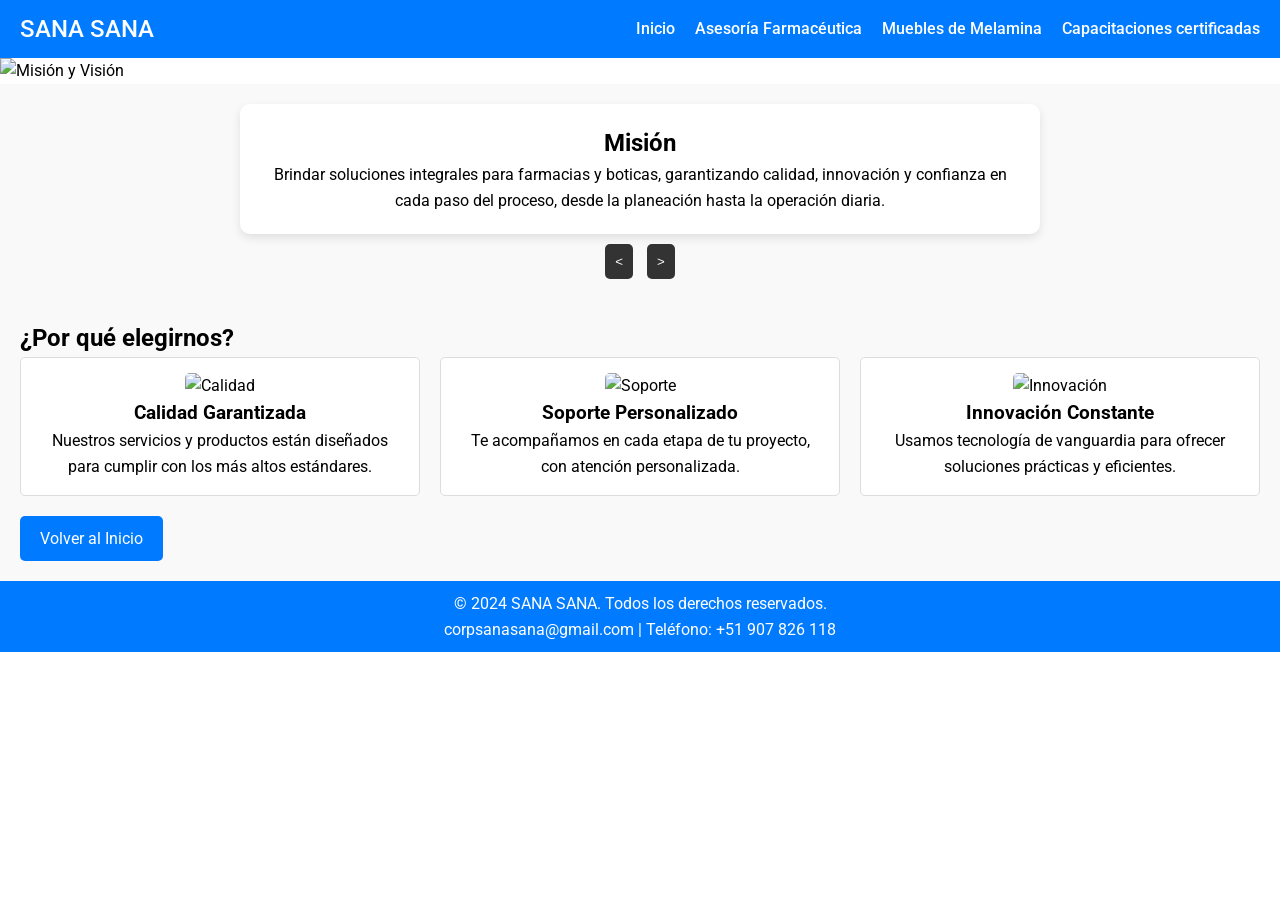
==== mision-vision.html @ 87742e04 "Update mision-vision.html" ====
<!DOCTYPE html>
<!DOCTYPE html>
<html lang="es">
<head>
  <meta charset="UTF-8">
  <meta name="viewport" content="width=device-width, initial-scale=1.0">
  <title>Misión y Visión | SANA SANA</title>
  <link rel="stylesheet" href="https://fonts.googleapis.com/css2?family=Roboto:wght@400;500&display=swap">
  <style>
    /* Reset */
    * {
      margin: 0;
      padding: 0;
      box-sizing: border-box;
    }
    body {
      font-family: 'Roboto', sans-serif;
      line-height: 1.6;
    }
    /* Header */
    header {
      background-color: #007BFF;
      color: white;
      padding: 10px 20px;
      display: flex;
      justify-content: space-between;
      align-items: center;
      position: relative;
      z-index: 10;
    }
    .logo {
      font-size: 24px;
      font-weight: 500;
    }
    nav {
      display: flex;
    }
    nav a {
      color: white;
      margin-left: 20px;
      text-decoration: none;
      font-weight: 500;
    }
    /* Menú desplegable en móvil */
    .menu-icon {
      display: none;
      font-size: 30px;
      cursor: pointer;
    }
    @media screen and (max-width: 768px) {
      nav {
        display: none;
        flex-direction: column;
        width: 100%;
        position: absolute;
        top: 60px;
        left: 0;
        background-color: #007BFF;
        padding: 20px;
      }
      nav a {
        margin-left: 0;
        margin-bottom: 15px;
      }
      .menu-icon {
        display: block;
      }
      nav.show {
        display: flex;
      }
    }
    /* Hero Image */
    .hero-image {
      width: 100%;
      height: auto;
      display: block;
    }
    /* Carousel Section */
    .carousel-section {
      padding: 20px;
      background-color: #f9f9f9;
      text-align: center;
    }
    .carousel {
      position: relative;
      max-width: 800px;
      margin: 0 auto;
    }
    .carousel-item {
      display: none;
      padding: 20px;
      background-color: white;
      border-radius: 10px;
      box-shadow: 0 4px 10px rgba(0, 0, 0, 0.1);
    }
    .carousel-item.active {
      display: block;
    }
    .carousel-controls {
      margin-top: 10px;
    }
    .carousel-controls button {
      background-color: #333;
      color: white;
      border: none;
      padding: 10px;
      margin: 0 5px;
      cursor: pointer;
      border-radius: 5px;
    }
    .carousel-controls button:hover {
      background-color: #555;
    }
    /* Extra Info Section */
    .extra-info {
      padding: 20px;
      background-color: #f9f9f9;
    }
    .info-grid {
      display: flex;
      gap: 20px;
      flex-wrap: wrap;
    }
    .info-item {
      flex: 1 1 calc(33.333% - 20px);
      text-align: center;
      background: white;
      padding: 15px;
      border: 1px solid #ddd;
      border-radius: 5px;
    }
    .info-item img {
      max-width: 100%;
      height: auto;
      border-radius: 5px;
    }
    .btn-primary {
      display: inline-block;
      margin-top: 20px;
      padding: 10px 20px;
      background-color: #007BFF;
      color: white;
      text-decoration: none;
      border-radius: 5px;
    }
    footer {
      background-color: #007BFF;
      color: white;
      text-align: center;
      padding: 10px;
    }
  </style>
</head>
<body>
  <!-- Header -->
  <header>
    <div class="logo">SANA SANA</div>
    <nav>
      <a href="index.html">Inicio</a>
      <a href="asesoria-farmaceutica.html">Asesoría Farmacéutica</a>
      <a href="muebles-melamina.html">Muebles de Melamina</a>
      <a href="capacitaciones-certificadas.html">Capacitaciones certificadas</a>
    </nav>
    <div class="menu-icon" onclick="toggleMenu()">☰</div>
  </header>

  <!-- Hero Section -->
  <img src="pq.jpg" alt="Misión y Visión" class="hero-image">

  <!-- Carrusel de Misión y Visión -->
  <section class="carousel-section">
    <div class="carousel">
      <div class="carousel-item active">
        <h2>Misión</h2>
        <p>Brindar soluciones integrales para farmacias y boticas, garantizando calidad, innovación y confianza en cada paso del proceso, desde la planeación hasta la operación diaria.</p>
      </div>
      <div class="carousel-item">
        <h2>Visión</h2>
        <p>Convertirnos en líderes del sector farmacéutico en el país, siendo reconocidos por nuestro compromiso, tecnología de vanguardia y excelencia en el servicio.</p>
      </div>
      <div class="carousel-item">
        <h2>Valores</h2>
        <p>
          <strong>Integridad:</strong> Actuamos con transparencia y ética.<br>
          <strong>Excelencia:</strong> Buscamos superar expectativas.<br>
          <strong>Compromiso:</strong> Dedicados al éxito de nuestros clientes.
        </p>
      </div>
    </div>
    <div class="carousel-controls">
      <button class="carousel-prev">&lt;</button>
      <button class="carousel-next">&gt;</button>
    </div>
  </section>

  <!-- Información Adicional -->
  <section class="extra-info">
    <h2>¿Por qué elegirnos?</h2>
    <div class="info-grid">
      <div class="info-item">
        <img src="calidad.jpg" alt="Calidad">
        <h3>Calidad Garantizada</h3>
        <p>Nuestros servicios y productos están diseñados para cumplir con los más altos estándares.</p>
      </div>
      <div class="info-item">
        <img src="soporte tecnico 5.jpg" alt="Soporte">
        <h3>Soporte Personalizado</h3>
        <p>Te acompañamos en cada etapa de tu proyecto, con atención personalizada.</p>
      </div>
      <div class="info-item">
        <img src="innovacion-producto-importancia-1.png" alt="Innovación">
        <h3>Innovación Constante</h3>
        <p>Usamos tecnología de vanguardia para ofrecer soluciones prácticas y eficientes.</p>
      </div>
    </div>
    <a href="index.html" class="btn-primary">Volver al Inicio</a>
  </section>

  <!-- Footer -->
  <footer>
    <p>&copy; 2024 SANA SANA. Todos los derechos reservados.</p>
    <p>corpsanasana@gmail.com | Teléfono: +51 907 826 118</p>
  </footer>

  <script>
    function toggleMenu() {
      const nav = document.querySelector('nav');
      nav.classList.toggle('show');
    }

    const carouselItems = document.querySelectorAll('.carousel-item');
    const prevButton = document.querySelector('.carousel-prev');
    const nextButton = document.querySelector('.carousel-next');
    let currentIndex = 0;

    function updateCarousel(index) {
      carouselItems.forEach((item, i) => {
        item.classList.toggle('active', i === index);
      });
    }

    prevButton.addEventListener('click', () => {
      currentIndex = (currentIndex - 1 + carouselItems.length) % carouselItems.length;
      updateCarousel(currentIndex);
    });

    nextButton.addEventListener('click', () => {
      currentIndex = (currentIndex + 1) % carouselItems.length;
      updateCarousel(currentIndex);
    });
  </script>
</body>
</html>
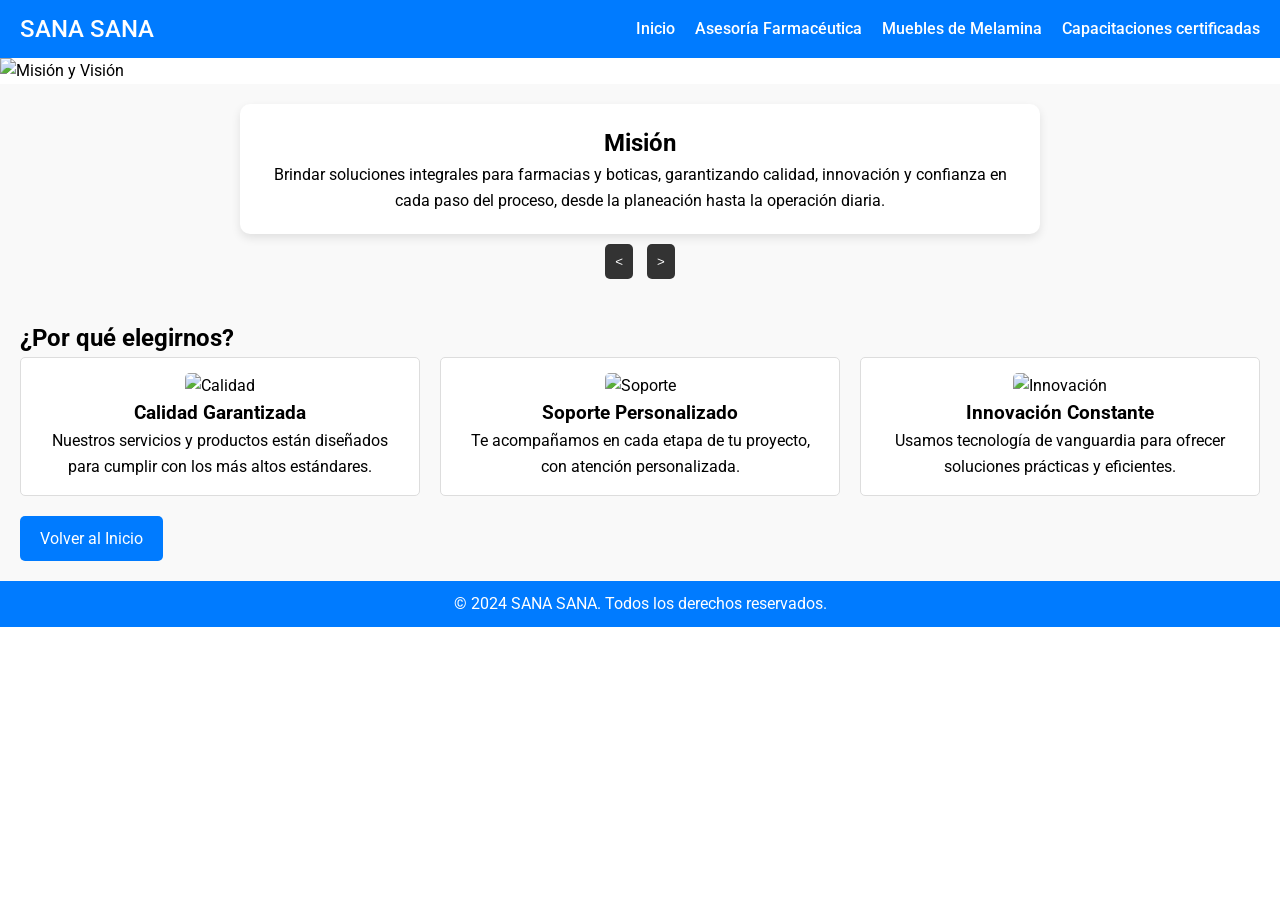
==== commit db9d7061: "Update mision-vision.html" ====
--- a/mision-vision.html
+++ b/mision-vision.html
@@ -219,7 +219,6 @@
   <!-- Footer -->
   <footer>
     <p>&copy; 2024 SANA SANA. Todos los derechos reservados.</p>
-    <p>corpsanasana@gmail.com | Teléfono: +51 907 826 118</p>
   </footer>
 
   <script>
